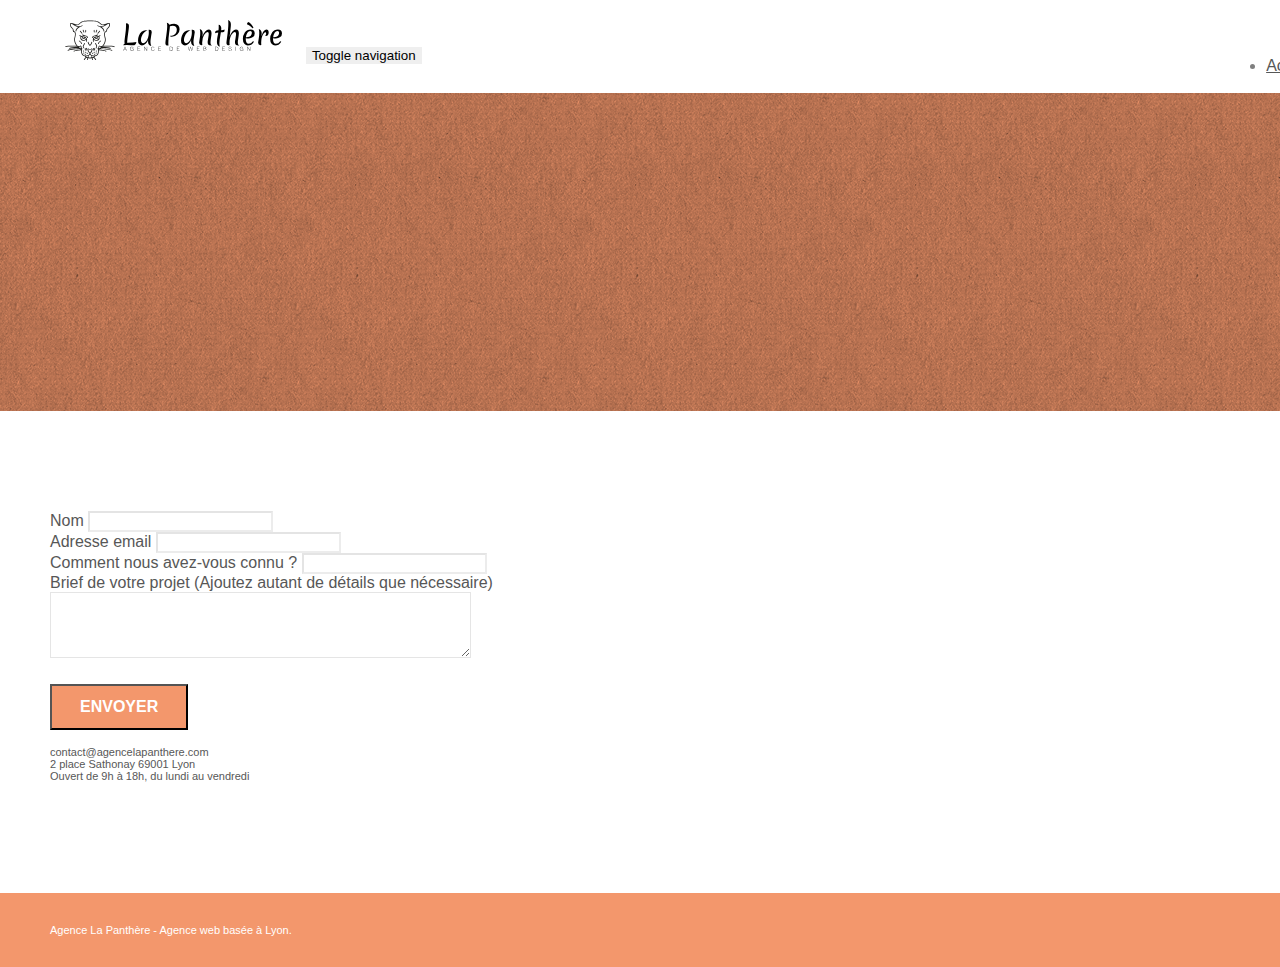
==== page2.html @ f2514f36 "First commit" ====
<!doctype html>
<html lang="Default">
<head>
    <meta charset="utf-8">
    <meta name="keywords" content="">
    <meta name="description" content="">
    <meta name="viewport" content="width=device-width, initial-scale=1.0, viewport-fit=cover">
    <link rel="shortcut icon" type="image/png" href="favicon.jpg">
    
	<link rel="stylesheet" type="text/css" href="./css/bootstrap.min.css">
	<link rel="stylesheet" type="text/css" href="style.css">
	<link rel="stylesheet" type="text/css" href="./css/font-awesome.min.css">
	<link rel="stylesheet" type="text/css" href="./css/et-line.min.css">
	
    
	<script src="./js/jquery-2.1.0.min.js"></script>
	<script src="./js/bootstrap.min.js"></script>
	<script src="./js/blocs.min.js"></script>
	<script src="./js/jqBootstrapValidation.js"></script>
	<script src="./js/formHandler.js"></script>
    <title>page2</title>

    
<!-- Analytics -->
 
<!-- Analytics END -->
    
</head>
<body>
<!-- Principal conteneur -->
<div class="page-container">
    
<!-- bloc-0 -->
<div class="bloc bgc-white l-bloc " id="bloc-0">
	<div class="container bloc-sm">
		<nav class="navbar row">
			<div class="navbar-header">
				<a class="navbar-brand" href="index.html"><img src="img/agence-la-panthere-monochrome.svg" alt="atlanta web design logo" height="40" /></a>
				<button id="nav-toggle" type="button" class="ui-navbar-toggle navbar-toggle" data-toggle="collapse" data-target=".navbar-1">
					<span class="sr-only">Toggle navigation</span><span class="icon-bar"></span><span class="icon-bar"></span><span class="icon-bar"></span>
				</button>
			</div>
			<div class="collapse navbar-collapse navbar-1 special-dropdown-nav">
				<ul class="site-navigation nav navbar-nav">
					<li>
						<a href="index.html">Accueil</a>
					</li>
					<li>
					</li>
					<li>
						<a href="page2.html">page2 &gt;</a>
					</li>
				</ul>
			</div>
		</nav>
	</div>
</div>
<!-- bloc-0 END -->

<!-- bloc-6 -->
<div class="bloc bg-dots-bg bg-repeat bgc-atomic-tangerine d-bloc bloc-bg-texture texture-paper" id="bloc-6">
	<div class="container bloc-lg">
		<div class="row">
			<div class="col-sm-12">
				<h1 class="text-center hero-bloc-text tc-white">
					Parlons web design !
				</h1>
				<p class="text-center mg-lg tc-white tight-width-whitespace">
					Nous sommes ravis que vous souhaitiez collaborer avec notre agence.<br>
					Parlez-nous de votre projet en complétant le formulaire ci-dessous.
				</p>
			</div>
		</div>
	</div>
</div>
<!-- bloc-6 END -->

<!-- bloc-7 -->
<div class="bloc bgc-white l-bloc" id="bloc-7">
	<div class="container bloc-lg">
		<div class="row">
			<div class="col-sm-6">
				<form id="form_1" novalidate success-msg="Your message has been sent." fail-msg="Sorry it seems that our mail server is not responding, Sorry for the inconvenience!">
					<div class="form-group">
						<label>
							Nom
						</label>
						<input id="name" class="form-control" required />
					</div>
					<div class="form-group">
						<label>
							Adresse email
						</label>
						<input id="email" class="form-control" type="email" required />
					</div>
					<div class="form-group">
						<label>
							Comment nous avez-vous connu ?
						</label>
						<input class="form-control" type="email" required id="input_504" />
					</div>
					<div class="form-group">
						<label>
							Brief de votre projet (Ajoutez autant de détails que nécessaire)<br>
						</label><textarea id="message" class="form-control" rows="4" cols="50" required></textarea>
					</div> 
					<button class="bloc-button btn btn-lg btn-block cta-hero btn-atomic-tangerine" type="submit">
						Envoyer
					</button>
				</form>
			</div>
			<div class="col-sm-6">
				<p>
					contact@agencelapanthere.com<br>2 place Sathonay 69001 Lyon<br>Ouvert de 9h à 18h, du lundi au vendredi<br>
				</p>
			</div>
		</div>
	</div>
</div>
<!-- bloc-7 END -->

<!-- ScrollToTop Button -->
<a class="bloc-button btn btn-d scrollToTop" onclick="scrollToTarget('1')"><span class="fa fa-chevron-up"></span></a>
<!-- ScrollToTop Button END-->


<!-- Footer - bloc-8 -->
<div class="bloc bgc-atomic-tangerine d-bloc" id="bloc-8">
	<div class="container bloc-sm">
		<div class="row">
			<div class="col-sm-12">
				<p class="text-center white">
					Agence La Panthère - Agence web basée à Lyon.<br>
				</p>
				<div class="row row-no-gutters social">
					<div class="col-sm-3">
						<div class="text-center">
							<a class="social" href="index.html"><span class="fa fa-twitter icon-md"></span></a>
						</div>
					</div>
					<div class="col-sm-3">
						<div class="text-center">
							<a class="social" href="index.html"><span class="fa fa-facebook icon-md"></span></a>
						</div>
					</div>
					<div class="col-sm-3">
						<div class="text-center">
							<a class="social" href="index.html"><span class="fa fa-dribbble icon-md"></span></a>
						</div>
					</div>
					<div class="col-sm-3">
						<div class="text-center">
							<a class="social" href="index.html"><span class="fa fa-instagram icon-md"></span></a>
						</div>
					</div>
				</div>
			</div>
		</div>
	</div>
</div>
<!-- Footer - bloc-8 END -->

</div>
<!-- Principal conteneur END -->
    

</body>
</html>
---- style.css ----
body {
    margin: 0;
    padding: 0;
    background: #FFF;
    overflow-x: hidden;
    -webkit-font-smoothing: antialiased;
    -moz-osx-font-smoothing: grayscale;
}

a,
button {
    transition: all .3s ease-in-out;
    outline: none!important;
}

a:hover {
    text-decoration: none;
    cursor: pointer;
}

#page-loading-blocs-notifaction {
    position: fixed;
    top: 0;
    bottom: 0;
    width: 100%;
    z-index: 100000;
    background: #FFFFFF url("img/pageload-spinner.gif") no-repeat center center;
}

.bloc {
    width: 100%;
    clear: both;
    background: 50% 50% no-repeat;
    padding: 0 50px;
    -webkit-background-size: cover;
    -moz-background-size: cover;
    -o-background-size: cover;
    background-size: cover;
    position: relative;
}

.bloc .container {
    padding-left: 0;
    padding-right: 0;
}

.bloc-lg {
    padding: 100px 50px;
}

.bloc-md {
    padding: 50px;
}

.bloc-sm {
    padding: 20px 50px;
}

.bg-center,
.bg-l-edge,
.bg-r-edge,
.bg-t-edge,
.bg-b-edge,
.bg-tl-edge,
.bg-bl-edge,
.bg-tr-edge,
.bg-br-edge,
.bg-repeat {
    -webkit-background-size: auto!important;
    -moz-background-size: auto!important;
    -o-background-size: auto!important;
    background-size: auto!important;
}

.bg-repeat {
    background: repeat;
}

.bg-t-edge {
    background: top no-repeat;
}

.bloc-bg-texture::before {
    content: "";
    background-size: 2px 2px;
    position: absolute;
    top: 0;
    bottom: 0;
    left: 0;
    right: 0;
}

.texture-paper::before {
    background: url("img/texture-paper.png");
    background-size: 280px 280px;
}

.b-parallax {
    background-attachment: fixed;
}

.d-bloc {
    color: rgba(255, 255, 255, .7);
}

.d-bloc button:hover {
    color: rgba(255, 255, 255, .9);
}

.d-bloc .icon-round,
.d-bloc .icon-square,
.d-bloc .icon-rounded,
.d-bloc .icon-semi-rounded-a,
.d-bloc .icon-semi-rounded-b {
    border-color: rgba(255, 255, 255, .9);
}

.d-bloc .divider-h span {
    border-color: rgba(255, 255, 255, .2);
}

.d-bloc .a-btn,
.d-bloc .navbar a,
.d-bloc .navbar-brand,
.d-bloc a .icon-sm,
.d-bloc a .icon-md,
.d-bloc a .icon-lg,
.d-bloc a .icon-xl,
.d-bloc h1 a,
.d-bloc h2 a,
.d-bloc h3 a,
.d-bloc h4 a,
.d-bloc h5 a,
.d-bloc h6 a,
.d-bloc p a {
    color: rgba(255, 255, 255, .6);
}

.d-bloc .a-btn:hover,
.d-bloc .navbar a:hover,
.d-bloc .navbar-brand:hover,
.d-bloc a:hover .icon-sm,
.d-bloc a:hover .icon-md,
.d-bloc a:hover .icon-lg,
.d-bloc a:hover .icon-xl,
.d-bloc h1 a:hover,
.d-bloc h2 a:hover,
.d-bloc h3 a:hover,
.d-bloc h4 a:hover,
.d-bloc h5 a:hover,
.d-bloc h6 a:hover,
.d-bloc p a:hover {
    color: rgba(255, 255, 255, 1);
}

.d-bloc .navbar-toggle .icon-bar {
    background: rgba(255, 255, 255, 1);
}

.d-bloc .btn-wire,
.d-bloc .btn-wire:hover {
    color: rgba(255, 255, 255, 1);
    border-color: rgba(255, 255, 255, 1);
}

.d-bloc .panel {
    color: rgba(0, 0, 0, .5);
}

.d-bloc .panel button:hover {
    color: rgba(0, 0, 0, .7);
}

.d-bloc .panel icon {
    border-color: rgba(0, 0, 0, .7);
}

.d-bloc .panel .divider-h span {
    border-color: rgba(0, 0, 0, .1);
}

.d-bloc .panel .a-btn {
    color: rgba(0, 0, 0, .6);
}

.d-bloc .panel .a-btn:hover {
    color: rgba(0, 0, 0, 1);
}

.d-bloc .panel .btn-wire,
.d-bloc .panel .btn-wire:hover {
    color: rgba(0, 0, 0, .7);
    border-color: rgba(0, 0, 0, .3);
}

.d-bloc .panel,
.l-bloc {
    color: rgba(0, 0, 0, .5);
}

.d-bloc .panel button:hover,
.l-bloc button:hover {
    color: rgba(0, 0, 0, .7);
}

.l-bloc .icon-round,
.l-bloc .icon-square,
.l-bloc .icon-rounded,
.l-bloc .icon-semi-rounded-a,
.l-bloc .icon-semi-rounded-b {
    border-color: rgba(0, 0, 0, .7);
}

.d-bloc .panel .divider-h span,
.l-bloc .divider-h span {
    border-color: rgba(0, 0, 0, .1);
}

.d-bloc .panel .a-btn,
.l-bloc .a-btn,
.l-bloc .navbar a,
.l-bloc .navbar-brand,
.l-bloc a .icon-sm,
.l-bloc a .icon-md,
.l-bloc a .icon-lg,
.l-bloc a .icon-xl,
.l-bloc h1 a,
.l-bloc h2 a,
.l-bloc h3 a,
.l-bloc h4 a,
.l-bloc h5 a,
.l-bloc h6 a,
.l-bloc p a {
    color: rgba(0, 0, 0, .6);
}

.d-bloc .panel .a-btn:hover,
.l-bloc .a-btn:hover,
.l-bloc .navbar a:hover,
.l-bloc .navbar-brand:hover,
.l-bloc a:hover .icon-sm,
.l-bloc a:hover .icon-md,
.l-bloc a:hover .icon-lg,
.l-bloc a:hover .icon-xl,
.l-bloc h1 a:hover,
.l-bloc h2 a:hover,
.l-bloc h3 a:hover,
.l-bloc h4 a:hover,
.l-bloc h5 a:hover,
.l-bloc h6 a:hover,
.l-bloc p a:hover {
    color: rgba(0, 0, 0, 1);
}

.l-bloc .navbar-toggle .icon-bar {
    color: rgba(0, 0, 0, .6);
}

.d-bloc .panel .btn-wire,
.d-bloc .panel .btn-wire:hover,
.l-bloc .btn-wire,
.l-bloc .btn-wire:hover {
    color: rgba(0, 0, 0, .7);
    border-color: rgba(0, 0, 0, .3);
}

.voffset {
    margin-top: 30px;
}

.voffset-lg {
    margin-top: 80px;
}

.row-no-gutters {
    margin-right: 0;
    margin-left: 0;
}

.row.row-no-gutters > [class^="col-"],
.row.row-no-gutters > [class*=" col-"] {
    padding-right: 0;
    padding-left: 0;
}

#bloc-1-hero h1 {
    font-size: 32px;
}

.navbar {
    margin-bottom: 0;
    z-index: 1;
}

.navbar-brand {
    height: auto;
    padding: 3px 15px;
    font-size: 25px;
    font-weight: normal;
    font-weight: 600;
    line-height: 44px;
}

.navbar-brand img {
    max-height: 200px;
    margin: 0 5px 0 0;
    display: inline;
}

.navbar-brand img[src$=svg] {
    min-width: 100px;
}

.nav-center .navbar-brand img {
    margin: 0;
}

.navbar .nav {
    padding-top: 2px;
    margin-right: -16px;
    float: right;
    z-index: 1;
}

.nav > li {
    float: left;
    margin-top: 4px;
    font-size: 16px;
}

.navbar-nav .open .dropdown-menu > li > a {
    text-align: inherit;
}

.nav > li a:hover,
.nav > li a:focus {
    background: transparent;
}

.navbar-toggle {
    margin: 10px 10px 0 0;
    border: 0px;
}

.navbar-toggle:hover {
    background: transparent!important;
}

.navbar-toggle .icon-bar {
    background-color: rgba(0, 0, 0, .5);
    width: 26px;
}

.nav-invert .navbar .nav {
    float: left;
}

.nav-invert .navbar-header,
.nav-invert .navbar-brand {
    float: right;
    position: relative;
    z-index: 2;
}

@media (min-width: 768px) {
    .site-navigation {
        position: absolute;
        top: 50%;
        right: 20px;
        transform: translate(0, -50%);
        -webkit-transform: translateY(-50%);
    }
    .nav > li .dropdown-menu a,
    .nav > li .dropdown-menu a:hover {
        color: #484848;
    }
    .nav-invert .site-navigation {
        left: 0;
        right: 0;
    }
    .nav-center {
        text-align: center;
    }
    .nav-center .navbar-header {
        width: 100%;
    }
    .nav-center .navbar-header,
    .nav-center .navbar-brand,
    .nav-center .nav > li {
        float: none;
        display: inline-block;
    }
    .nav-center .site-navigation {
        position: relative;
        width: 100%;
        right: 0;
        margin-right: 0px;
        margin-top: 20px;
    }
    .nav-center.mini-nav .navbar-toggle {
        float: none;
        margin: 10px auto 0;
    }
}

.nav > li > .dropdown a {
    background: none!important;
    display: block;
    padding: 14px 15px;
}

nav .caret {
    margin: 0 5px;
}

.dropdown-menu .dropdown-menu {
    top: -8px;
    left: 100%;
}

.dropdown-menu .dropmenu-flow-right {
    top: 100%;
    left: 0;
    margin-left: -1px;
    border-top-left-radius: 0;
    border-top-right-radius: 0;
}

.dropdown-menu .dropdown span {
    border: 4px solid black;
    border-top-color: transparent;
    border-right-color: transparent;
    border-bottom-color: transparent;
    margin: 6px -5px 0 0!important;
    float: right;
}

.mg-md {
    margin-top: 10px;
    margin-bottom: 20px;
}

.mg-lg {
    margin-top: 10px;
    margin-bottom: 40px;
}

.btn {
    margin: 0 5px 5px 0;
}

.btn.pull-right {
    margin: 0 0 5px 5px;
}

.btn-d,
.btn-d:hover,
.btn-d:focus {
    color: #FFF;
    background: rgba(0, 0, 0, .3);
}

button {
    outline: none!important;
}

.btn-rd {
    border-radius: 40px;
}

.btn-clean {
    border: 1px solid rgba(0, 0, 0, .08);
    border-bottom-color: rgba(0, 0, 0, .1);
    text-shadow: 0 1px 0 rgba(0, 0, 1, .1);
    box-shadow: 0 1px 3px rgba(0, 0, 1, .25), inset 0 1px 0 0 rgba(255, 255, 255, .15);
}

.icon-md {
    font-size: 30px!important;
}

.icon-lg {
    font-size: 60px!important;
}

.sm-shadow {
    text-shadow: 0 1px 2px rgba(0, 0, 0, .3);
}

.panel-sq,
.panel-sq .panel-heading,
.panel-sq .panel-footer {
    border-radius: 0;
}

.panel-rd {
    border-radius: 30px;
}

.panel-rd .panel-heading {
    border-radius: 29px 29px 0 0;
}

.panel-rd .panel-footer {
    border-radius: 0 0 29px 29px;
}

.form-control {
    border-color: rgba(0, 0, 0, .1);
    box-shadow: none;
}

.scrollToTop {
    width: 40px;
    height: 40px;
    position: fixed;
    bottom: 20px;
    right: 20px;
    opacity: 0;
    z-index: 500;
    transition: all .3s ease-in-out;
}

.scrollToTop span {
    margin-top: 6px;
}

.showScrollTop {
    font-size: 14px;
    opacity: 1;
}

a[data-lightbox] {
    position: relative;
    display: block;
    text-align: center;
}

a[data-lightbox]:hover::before {
    content: "+";
    font-family: "HelveticaNeue-Light", "Helvetica Neue Light", "Helvetica Neue", Helvetica, Arial;
    font-size: 32px;
    width: 50px;
    height: 50px;
    margin-left: -25px;
    border-radius: 50%;
    background: rgba(0, 0, 0, .6);
    color: #FFF;
    font-weight: 100;
    z-index: 1;
    position: absolute;
    top: 50%;
    transform: translateY(-50%);
    -webkit-transform: translateY(-50%);
}

a[data-lightbox]:hover img {
    opacity: 0.6;
    -webkit-animation-fill-mode: none;
    animation-fill-mode: none;
}

#lightbox-modal {
    display: flex;
    align-items: center;
}

#lightbox-modal .modal-dialog {
    width: 90%;
    max-width: 900px;
    margin: 0 auto 0;
}

#lightbox-modal .modal-dialog img {
    max-height: 90vh;
    margin: 0 auto;
}

.lightbox-caption {
    padding: 20px;
    color: #FFF;
    background: rgba(0, 0, 0, .5);
    position: absolute;
    left: 15px;
    right: 15px;
    bottom: 5px;
}

.close-lightbox {
    color: #FFF;
    font-size: 30px;
    position: absolute;
    top: 20px;
    right: 20px;
    z-index: 20;
    background: rgba(0, 0, 0, .5);
    border: none;
    line-height: 30px;
    padding: 0 9px 5px;
    opacity: 0.3;
}

.close-lightbox:hover,
.next-lightbox:hover,
.prev-lightbox:hover {
    opacity: 1.0;
    color: #FFF;
}

.next-lightbox,
.prev-lightbox {
    font-size: 20px;
    color: rgba(255, 255, 255, .9);
    background: rgba(0, 0, 0, .5);
    transition: all .2s ease-in-out;
    position: absolute;
    top: 45%;
    z-index: 1;
    opacity: 0.4;
}

.next-lightbox {
    padding: 6px 8px 1px 13px;
    right: 25px;
}

.prev-lightbox {
    padding: 6px 13px 1px 10px;
    left: 25px;
}

.snapshot-lb .modal-body {
    padding-bottom: 45px;
}

.snapshot-lb .lightbox-caption {
    padding: 0;
    color: rgba(0, 0, 0, .5);
    background: none;
}

h1,
h2,
h3,
h4,
h5,
h6,
p,
label,
.btn,
a {
    font-family: "helvetica";
    font-weight: 400;
    color: #575757!important;
}

.container {
    max-width: 1000px;
}

.hero-bloc-text {
    font-size: 38px;
}

.hero-bloc-text-sub {
    font-size: 36px;
}

.statement-bloc-text {
    line-height: 26px;
    font-style: italic;
    font-size: 20px;
    text-align: center;
    font-weight: lighter;
    max-width: 520px;
    margin: auto auto auto auto;
}

p {
    font-size: 11px;
}

.tight-width-whitespace {
    max-width: 600px;
    margin: auto auto auto auto;
}

.h1 {
    font-size: 20px;
    font-family: "Open Sans";
}

.cta-hero {
    margin-top: 22px;
    color: #FFFFFF!important;
    text-transform: uppercase;
    padding: 12px 28px 12px 28px;
    font-size: 16px;
    font-weight: 700;
}

.social {
    max-width: 400px;
    margin: auto auto auto auto;
}

h2 {
    font-size: 22px;
    line-height: 1.4em;
}

h3 {
    font-size: 15px;
    text-transform: uppercase;
    font-weight: 700;
    color: #333333!important;
}

.med-width-whitespace {
    max-width: 800px;
    margin: auto auto auto auto;
    box-shadow: 0px 0px 0px #000000;
}

h1 {
    color: #333333!important;
}

h4 {
    color: #333333!important;
}

.icons {
    margin-bottom: 14px;
    margin-top: 24px;
}

.white {
    color: #FFFFFF!important;
}

.portfolio-thumb {
    margin-bottom: 24px;
}

.portfolio-row {
    margin-bottom: 44px;
    margin-top: 50px;
}

.avatar {
    box-shadow: 0px 4px 9px rgba(0, 0, 0, 0.3);
}

.black-background {
    background-color: rgba(165, 147, 99, 0.7);
    padding: 40px 40px 40px 40px;
}

.bold-link {
    font-weight: 900;
    text-decoration: underline!important;
}

.bgc-white {
    background-color: #FFFFFF;
}

.bgc-dark-slate-blue {
    background-color: #364577;
}

.bgc-atomic-tangerine {
    background-color: #F3976C;
}

.tc-white {
    color: #F3976C!important;
}

.btn-atomic-tangerine {
    background: #F3976C;
    color: #FFFFFF!important;
}

.btn-atomic-tangerine:hover {
    background: #c27956!important;
    color: #FFFFFF!important;
}

.ltc-white {
    color: #FFFFFF!important;
}

.ltc-white:hover {
    color: #cccccc!important;
}

.ltc-atomic-tangerine {
    color: #F3976C!important;
}

.ltc-atomic-tangerine:hover {
    color: #c27956!important;
}

.icon-dark-slate-blue {
    color: #364577!important;
    border-color: #364577!important;
}

.bg-dots-bg {
    background-image: url("img/dots-bg.png");
}

.bg-lines-h2-bg {
    background-image: url("img/lines-h2-bg.png");
}

.bg-banniere {
    background-image: url("img/agence-la-panthere.jpg");
}

.bg-presentation {
    background-image: url("img/image-de-presentation.bmp");
}

@media (max-width: 1024px) {
    .bloc {
        padding-left: 20px;
        padding-right: 20px;
    }
    .bloc.full-width-bloc,
    .bloc-tile-2.full-width-bloc .container,
    .bloc-tile-3.full-width-bloc .container,
    .bloc-tile-4.full-width-bloc .container {
        padding-left: 0;
        padding-right: 0;
    }
}

@media (max-width: 992px) and (min-width: 768px) {
    .navbar .nav {
        max-width: 80%
    }
    .nav-center.navbar .nav {
        max-width: 100%
    }
}

@media only screen and (min-device-width: 768px) and (max-device-width: 1024px) and (orientation: landscape) {
    .b-parallax {
        background-attachment: scroll;
    }
}

@media only screen and (min-device-width: 1024px) and (max-device-width: 1366px) and (-webkit-min-device-pixel-ratio: 1.5) {
    .b-parallax {
        background-attachment: scroll;
    }
}

@media (max-width: 991px) {
    .container {
        width: 100%;
    }
    .b-parallax {
        background-attachment: scroll;
    }
    .page-container,
    #hero-bloc {
        overflow-x: hidden;
        position: relative;
    }
    .bloc {
        padding-left: constant(safe-area-inset-left);
        padding-right: constant(safe-area-inset-right);
    }
    .bloc-group,
    .bloc-group .bloc {
        display: block;
        width: 100%;
    }
    .bloc-fill-screen .fill-bloc-top-edge,
    .bloc-fill-screen .fill-bloc-bottom-edge {
        padding: 0 20px;
        padding-left: constant(safe-area-inset-left);
        padding-right: constant(safe-area-inset-right);
    }
}

@media (max-width: 767px) {
    .page-container {
        overflow-x: hidden;
        position: relative;
    }
    h1,
    h2,
    h3,
    h4,
    h5,
    h6,
    p,
    #disqus_thread {
        padding-left: 10px!important;
        padding-right: 10px!important;
    }
    .b-parallax {
        background-attachment: scroll;
    }
    .navbar .nav {
        padding-top: 0;
        border-top: 1px solid rgba(0, 0, 0, .2);
        float: none!important;
    }
    .navbar.row {
        margin-left: 0;
        margin-right: 0;
    }
    .site-navigation {
        position: inherit;
        transform: none;
        -webkit-transform: none;
        -ms-transform: none;
    }
    .nav > li {
        margin-top: 0;
        border-bottom: 1px solid rgba(0, 0, 0, .1);
        background: rgba(0, 0, 0, .05);
        text-align: left;
        padding-left: 15px;
        width: 100%;
    }
    .nav > li:hover {
        background: rgba(0, 0, 0, .08);
    }
    .dropdown .dropdown a .caret {
        float: none;
        margin: 5px 0 0 10px!important;
        border: 4px solid black;
        border-bottom-color: transparent;
        border-right-color: transparent;
        border-left-color: transparent;
    }
    #hero-bloc .navbar .nav {
        background: rgba(0, 0, 0, .8);
    }
    #hero-bloc .navbar .nav a {
        color: rgba(255, 255, 255, .6);
    }
    .hero {
        padding: 50px 0;
    }
    .hero-nav {
        left: -1px;
        right: -1px;
    }
    .navbar-collapse {
        padding: 0;
        overflow-x: hidden;
        -webkit-box-shadow: none;
        box-shadow: none;
    }
    .navbar-brand img {
        max-height: 40px;
        width: auto;
    }
    .nav-invert .navbar-header {
        float: none;
        width: 100%;
    }
    .nav-invert .navbar-toggle {
        float: left;
        margin-left: 10px;
    }
    .bloc {
        padding-left: 0;
        padding-right: 0;
    }
    .bloc-xxl,
    .bloc-xl,
    .bloc-lg {
        padding: 40px 0;
    }
    .bloc-sm,
    .bloc-md {
        padding-left: 0;
        padding-right: 0;
    }
    .bloc-tile-2 .container,
    .bloc-tile-3 .container,
    .bloc-tile-4 .container,
    .bloc-fill-screen .fill-bloc-top-edge,
    .bloc-fill-screen .fill-bloc-bottom-edge {
        padding-left: 0;
        padding-right: 0;
    }
    .a-block {
        padding: 0 10px;
    }
    .btn-dwn {
        display: none;
    }
    .voffset {
        margin-top: 5px;
    }
    .voffset-md {
        margin-top: 20px;
    }
    .voffset-lg {
        margin-top: 30px;
    }
    form {
        padding: 5px;
    }
    .close-lightbox {
        display: inline-block;
    }
    .blocsapp-device-iphone5 {
        background-size: 216px 425px;
        padding-top: 60px;
        width: 216px;
        height: 425px;
    }
    .blocsapp-device-iphone5 img {
        width: 180px;
        height: 320px;
    }
}

@media (max-width: 400px) {
    .bloc {
        padding-left: 0;
        padding-right: 0;
    }
}

@media (max-width: 767px) {
    .bloc-mob-center-text {
        text-align: center;
    }
}
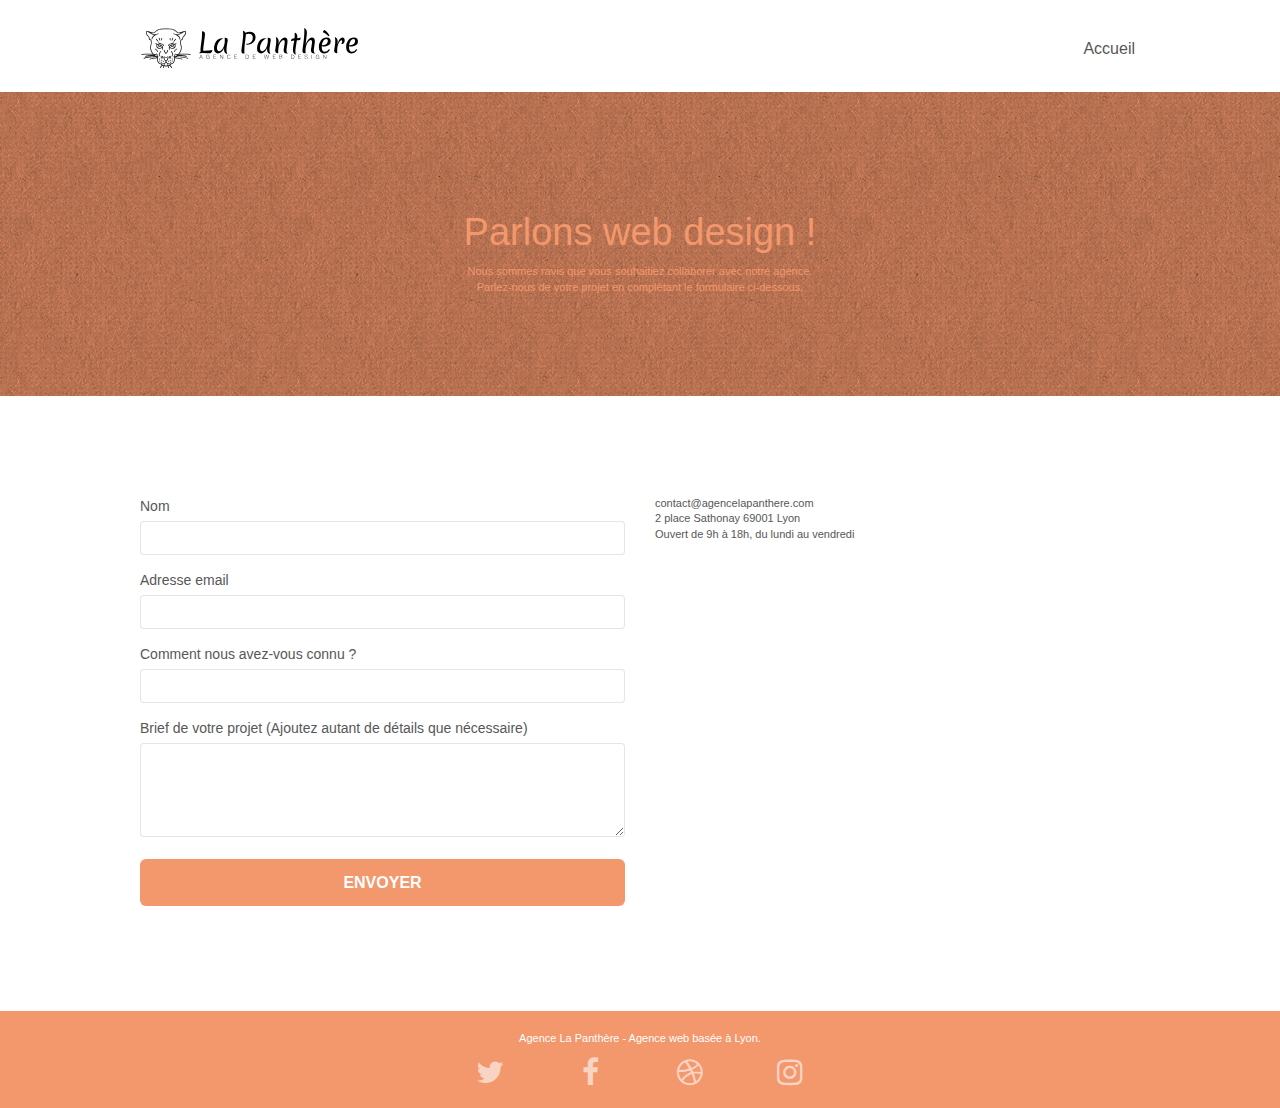
==== commit 3c08f8d3: "Changement sur : la redirection des liens, langue en FR, modifications des chemins d'accès, implémen" ====
--- a/page2.html
+++ b/page2.html
@@ -1,168 +1,167 @@
 <!doctype html>
-<html lang="Default">
+<html lang="fr">
 <head>
     <meta charset="utf-8">
-    <meta name="keywords" content="">
-    <meta name="description" content="">
     <meta name="viewport" content="width=device-width, initial-scale=1.0, viewport-fit=cover">
     <link rel="shortcut icon" type="image/png" href="favicon.jpg">
     
-	<link rel="stylesheet" type="text/css" href="./css/bootstrap.min.css">
+	<link rel="stylesheet" type="text/css" href="./css/bootstrap.css">
 	<link rel="stylesheet" type="text/css" href="style.css">
-	<link rel="stylesheet" type="text/css" href="./css/font-awesome.min.css">
-	<link rel="stylesheet" type="text/css" href="./css/et-line.min.css">
+	<link rel="stylesheet" type="text/css" href="./css/font-awesome.css">
+	<link rel="stylesheet" type="text/css" href="./css/et-line.css">
 	
     
 	<script src="./js/jquery-2.1.0.min.js"></script>
-	<script src="./js/bootstrap.min.js"></script>
-	<script src="./js/blocs.min.js"></script>
+	<script src="./js/bootstrap.js"></script>
+	<script src="./js/blocs.js"></script>
 	<script src="./js/jqBootstrapValidation.js"></script>
 	<script src="./js/formHandler.js"></script>
-    <title>page2</title>
 
+    <title>Contacter l'Agence</title>
+	<meta name="description" content="Désireux de créer un projet ensemble ? Contactez nous via ce formulaire ou notre mail, nous sommes aussi en agence physique sur Lyon">
     
 <!-- Analytics -->
- 
+ <!-- Global site tag (gtag.js) - Google Analytics -->
+<script async src="https://www.googletagmanager.com/gtag/js?id=UA-239968552-2"></script>
+<script>
+  window.dataLayer = window.dataLayer || [];
+  function gtag(){dataLayer.push(arguments);}
+  gtag('js', new Date());
+
+  gtag('config', 'UA-239968552-2');
+</script>
+
 <!-- Analytics END -->
     
 </head>
-<body>
-<!-- Principal conteneur -->
-<div class="page-container">
-    
-<!-- bloc-0 -->
-<div class="bloc bgc-white l-bloc " id="bloc-0">
-	<div class="container bloc-sm">
-		<nav class="navbar row">
-			<div class="navbar-header">
-				<a class="navbar-brand" href="index.html"><img src="img/agence-la-panthere-monochrome.svg" alt="atlanta web design logo" height="40" /></a>
-				<button id="nav-toggle" type="button" class="ui-navbar-toggle navbar-toggle" data-toggle="collapse" data-target=".navbar-1">
-					<span class="sr-only">Toggle navigation</span><span class="icon-bar"></span><span class="icon-bar"></span><span class="icon-bar"></span>
-				</button>
-			</div>
-			<div class="collapse navbar-collapse navbar-1 special-dropdown-nav">
-				<ul class="site-navigation nav navbar-nav">
-					<li>
-						<a href="index.html">Accueil</a>
-					</li>
-					<li>
-					</li>
-					<li>
-						<a href="page2.html">page2 &gt;</a>
-					</li>
-				</ul>
-			</div>
-		</nav>
-	</div>
-</div>
-<!-- bloc-0 END -->
+	<body>
+	<!-- Principal conteneur -->
+		<main class="page-container">
+			
+		<!-- bloc-0 -->
+			<header class="bloc bgc-white l-bloc " id="bloc-0">
+				<div class="container bloc-sm">
+					<nav class="navbar row">
+						<div class="navbar-header">
+							<a class="navbar-brand" href="index.html"><img src="img/agence-la-panthere-monochrome.svg" alt="atlanta web design logo" height="40" /></a>
+							<button id="nav-toggle" type="button" class="ui-navbar-toggle navbar-toggle" data-toggle="collapse" data-target=".navbar-1">
+								<span class="sr-only">Toggle navigation</span><span class="icon-bar"></span><span class="icon-bar"></span><span class="icon-bar"></span>
+							</button>
+						</div>
+						<div class="collapse navbar-collapse navbar-1 special-dropdown-nav">
+							<ul class="site-navigation nav navbar-nav">
+								<li>
+									<a href="index.html">Accueil</a>
+								</li>
+								<li>
+								</li>
+							</ul>
+						</div>
+					</nav>
+				</div>
+			</header>
+			<!-- bloc-0 END -->
 
-<!-- bloc-6 -->
-<div class="bloc bg-dots-bg bg-repeat bgc-atomic-tangerine d-bloc bloc-bg-texture texture-paper" id="bloc-6">
-	<div class="container bloc-lg">
-		<div class="row">
-			<div class="col-sm-12">
-				<h1 class="text-center hero-bloc-text tc-white">
-					Parlons web design !
-				</h1>
-				<p class="text-center mg-lg tc-white tight-width-whitespace">
-					Nous sommes ravis que vous souhaitiez collaborer avec notre agence.<br>
-					Parlez-nous de votre projet en complétant le formulaire ci-dessous.
-				</p>
-			</div>
-		</div>
-	</div>
-</div>
-<!-- bloc-6 END -->
-
-<!-- bloc-7 -->
-<div class="bloc bgc-white l-bloc" id="bloc-7">
-	<div class="container bloc-lg">
-		<div class="row">
-			<div class="col-sm-6">
-				<form id="form_1" novalidate success-msg="Your message has been sent." fail-msg="Sorry it seems that our mail server is not responding, Sorry for the inconvenience!">
-					<div class="form-group">
-						<label>
-							Nom
-						</label>
-						<input id="name" class="form-control" required />
-					</div>
-					<div class="form-group">
-						<label>
-							Adresse email
-						</label>
-						<input id="email" class="form-control" type="email" required />
-					</div>
-					<div class="form-group">
-						<label>
-							Comment nous avez-vous connu ?
-						</label>
-						<input class="form-control" type="email" required id="input_504" />
-					</div>
-					<div class="form-group">
-						<label>
-							Brief de votre projet (Ajoutez autant de détails que nécessaire)<br>
-						</label><textarea id="message" class="form-control" rows="4" cols="50" required></textarea>
-					</div> 
-					<button class="bloc-button btn btn-lg btn-block cta-hero btn-atomic-tangerine" type="submit">
-						Envoyer
-					</button>
-				</form>
-			</div>
-			<div class="col-sm-6">
-				<p>
-					contact@agencelapanthere.com<br>2 place Sathonay 69001 Lyon<br>Ouvert de 9h à 18h, du lundi au vendredi<br>
-				</p>
-			</div>
-		</div>
-	</div>
-</div>
-<!-- bloc-7 END -->
-
-<!-- ScrollToTop Button -->
-<a class="bloc-button btn btn-d scrollToTop" onclick="scrollToTarget('1')"><span class="fa fa-chevron-up"></span></a>
-<!-- ScrollToTop Button END-->
-
-
-<!-- Footer - bloc-8 -->
-<div class="bloc bgc-atomic-tangerine d-bloc" id="bloc-8">
-	<div class="container bloc-sm">
-		<div class="row">
-			<div class="col-sm-12">
-				<p class="text-center white">
-					Agence La Panthère - Agence web basée à Lyon.<br>
-				</p>
-				<div class="row row-no-gutters social">
-					<div class="col-sm-3">
-						<div class="text-center">
-							<a class="social" href="index.html"><span class="fa fa-twitter icon-md"></span></a>
-						</div>
-					</div>
-					<div class="col-sm-3">
-						<div class="text-center">
-							<a class="social" href="index.html"><span class="fa fa-facebook icon-md"></span></a>
-						</div>
-					</div>
-					<div class="col-sm-3">
-						<div class="text-center">
-							<a class="social" href="index.html"><span class="fa fa-dribbble icon-md"></span></a>
-						</div>
-					</div>
-					<div class="col-sm-3">
-						<div class="text-center">
-							<a class="social" href="index.html"><span class="fa fa-instagram icon-md"></span></a>
+			<!-- bloc-6 -->
+			<article class="bloc bg-dots-bg bg-repeat bgc-atomic-tangerine d-bloc bloc-bg-texture texture-paper" id="bloc-6">
+				<div class="container bloc-lg">
+					<div class="row">
+						<div class="col-sm-12">
+							<h1 class="text-center hero-bloc-text tc-white">
+								Parlons web design !
+							</h1>
+							<p class="text-center mg-lg tc-white tight-width-whitespace">
+								Nous sommes ravis que vous souhaitiez collaborer avec notre agence.<br>
+								Parlez-nous de votre projet en complétant le formulaire ci-dessous.
+							</p>
 						</div>
 					</div>
 				</div>
-			</div>
-		</div>
-	</div>
-</div>
-<!-- Footer - bloc-8 END -->
+			</article>
+			<!-- bloc-6 END -->
 
-</div>
-<!-- Principal conteneur END -->
-    
-
-</body>
+			<!-- bloc-7 -->
+			<article class="bloc bgc-white l-bloc" id="bloc-7">
+				<div class="container bloc-lg">
+					<div class="row">
+						<div class="col-sm-6">
+							<form id="form_1" novalidate success-msg="Your message has been sent." fail-msg="Sorry it seems that our mail server is not responding, Sorry for the inconvenience!">
+								<div class="form-group">
+									<label>
+										Nom
+									</label>
+									<input id="name" class="form-control" required />
+								</div>
+								<div class="form-group">
+									<label>
+										Adresse email
+									</label>
+									<input id="email" class="form-control" type="email" required />
+								</div>
+								<div class="form-group">
+									<label>
+										Comment nous avez-vous connu ?
+									</label>
+									<input class="form-control" type="email" required id="input_504" />
+								</div>
+								<div class="form-group">
+									<label>
+										Brief de votre projet (Ajoutez autant de détails que nécessaire)<br>
+									</label><textarea id="message" class="form-control" rows="4" cols="50" required></textarea>
+								</div> 
+								<button class="bloc-button btn btn-lg btn-block cta-hero btn-atomic-tangerine" type="submit">
+									Envoyer
+								</button>
+							</form>
+						</div>
+						<div class="col-sm-6">
+							<p>
+								contact@agencelapanthere.com<br>2 place Sathonay 69001 Lyon<br>Ouvert de 9h à 18h, du lundi au vendredi<br>
+							</p>
+						</div>
+					</div>
+				</div>
+			</article>
+			<!-- bloc-7 END -->
+			<!-- ScrollToTop Button -->
+			<a class="bloc-button btn btn-d scrollToTop" onclick="scrollToTarget('1')"><span class="fa fa-chevron-up"></span></a>
+			<!-- ScrollToTop Button END-->
+			<!-- Footer - bloc-8 -->
+			<footer class="bloc bgc-atomic-tangerine d-bloc" id="bloc-8">
+				<div class="container bloc-sm">
+					<div class="row">
+						<div class="col-sm-12">
+							<p class="text-center white">
+								Agence La Panthère - Agence web basée à Lyon.<br>
+							</p>
+							<div class="row row-no-gutters social">
+								<div class="col-sm-3">
+									<div class="text-center">
+										<a class="social" href="index.html"><span class="fa fa-twitter icon-md"></span></a>
+									</div>
+								</div>
+								<div class="col-sm-3">
+									<div class="text-center">
+										<a class="social" href="index.html"><span class="fa fa-facebook icon-md"></span></a>
+									</div>
+								</div>
+								<div class="col-sm-3">
+									<div class="text-center">
+										<a class="social" href="index.html"><span class="fa fa-dribbble icon-md"></span></a>
+									</div>
+								</div>
+								<div class="col-sm-3">
+									<div class="text-center">
+										<a class="social" href="index.html"><span class="fa fa-instagram icon-md"></span></a>
+									</div>
+								</div>
+							</div>
+						</div>
+					</div>
+				</div>
+			</footer>
+			<!-- Footer - bloc-8 END -->
+		</main>
+	<!-- Principal conteneur END -->
+	</body>
 </html>
--- a/css/et-line.css
+++ b/css/et-line.css
@@ -0,0 +1,519 @@
+@font-face {
+    font-family: et-line;
+    src: url(../fonts/et-line.eot);
+    src: url(../fonts/et-line.eot?#iefix) format('embedded-opentype'), url(../fonts/et-line.woff) format('woff'), url(../fonts/et-line.ttf) format('truetype'), url(../fonts/et-line.svg#et-line) format('svg');
+    font-weight: 400;
+    font-style: normal
+}
+
+.et-icon-adjustments,
+.et-icon-alarmclock,
+.et-icon-anchor,
+.et-icon-aperture,
+.et-icon-attachment,
+.et-icon-bargraph,
+.et-icon-basket,
+.et-icon-beaker,
+.et-icon-bike,
+.et-icon-book-open,
+.et-icon-briefcase,
+.et-icon-browser,
+.et-icon-calendar,
+.et-icon-camera,
+.et-icon-caution,
+.et-icon-chat,
+.et-icon-circle-compass,
+.et-icon-clipboard,
+.et-icon-clock,
+.et-icon-cloud,
+.et-icon-compass,
+.et-icon-desktop,
+.et-icon-dial,
+.et-icon-document,
+.et-icon-documents,
+.et-icon-download,
+.et-icon-dribbble,
+.et-icon-edit,
+.et-icon-envelope,
+.et-icon-expand,
+.et-icon-facebook,
+.et-icon-flag,
+.et-icon-focus,
+.et-icon-gears,
+.et-icon-genius,
+.et-icon-gift,
+.et-icon-global,
+.et-icon-globe,
+.et-icon-googleplus,
+.et-icon-grid,
+.et-icon-happy,
+.et-icon-hazardous,
+.et-icon-heart,
+.et-icon-hotairballoon,
+.et-icon-hourglass,
+.et-icon-key,
+.et-icon-laptop,
+.et-icon-layers,
+.et-icon-lifesaver,
+.et-icon-lightbulb,
+.et-icon-linegraph,
+.et-icon-linkedin,
+.et-icon-lock,
+.et-icon-magnifying-glass,
+.et-icon-map,
+.et-icon-map-pin,
+.et-icon-megaphone,
+.et-icon-mic,
+.et-icon-mobile,
+.et-icon-newspaper,
+.et-icon-notebook,
+.et-icon-paintbrush,
+.et-icon-paperclip,
+.et-icon-pencil,
+.et-icon-phone,
+.et-icon-picture,
+.et-icon-pictures,
+.et-icon-piechart,
+.et-icon-presentation,
+.et-icon-pricetags,
+.et-icon-printer,
+.et-icon-profile-female,
+.et-icon-profile-male,
+.et-icon-puzzle,
+.et-icon-quote,
+.et-icon-recycle,
+.et-icon-refresh,
+.et-icon-ribbon,
+.et-icon-rss,
+.et-icon-sad,
+.et-icon-scissors,
+.et-icon-scope,
+.et-icon-search,
+.et-icon-shield,
+.et-icon-speedometer,
+.et-icon-strategy,
+.et-icon-streetsign,
+.et-icon-tablet,
+.et-icon-target,
+.et-icon-telescope,
+.et-icon-toolbox,
+.et-icon-tools,
+.et-icon-tools-2,
+.et-icon-trophy,
+.et-icon-tumblr,
+.et-icon-twitter,
+.et-icon-upload,
+.et-icon-video,
+.et-icon-wallet,
+.et-icon-wine {
+    font-family: et-line;
+    speak: none;
+    font-style: normal;
+    font-weight: 400;
+    font-variant: normal;
+    text-transform: none;
+    line-height: 1;
+    -webkit-font-smoothing: antialiased;
+    -moz-osx-font-smoothing: grayscale;
+    display: inline-block
+}
+
+.et-icon-mobile:before {
+    content: "\e000"
+}
+
+.et-icon-laptop:before {
+    content: "\e001"
+}
+
+.et-icon-desktop:before {
+    content: "\e002"
+}
+
+.et-icon-tablet:before {
+    content: "\e003"
+}
+
+.et-icon-phone:before {
+    content: "\e004"
+}
+
+.et-icon-document:before {
+    content: "\e005"
+}
+
+.et-icon-documents:before {
+    content: "\e006"
+}
+
+.et-icon-search:before {
+    content: "\e007"
+}
+
+.et-icon-clipboard:before {
+    content: "\e008"
+}
+
+.et-icon-newspaper:before {
+    content: "\e009"
+}
+
+.et-icon-notebook:before {
+    content: "\e00a"
+}
+
+.et-icon-book-open:before {
+    content: "\e00b"
+}
+
+.et-icon-browser:before {
+    content: "\e00c"
+}
+
+.et-icon-calendar:before {
+    content: "\e00d"
+}
+
+.et-icon-presentation:before {
+    content: "\e00e"
+}
+
+.et-icon-picture:before {
+    content: "\e00f"
+}
+
+.et-icon-pictures:before {
+    content: "\e010"
+}
+
+.et-icon-video:before {
+    content: "\e011"
+}
+
+.et-icon-camera:before {
+    content: "\e012"
+}
+
+.et-icon-printer:before {
+    content: "\e013"
+}
+
+.et-icon-toolbox:before {
+    content: "\e014"
+}
+
+.et-icon-briefcase:before {
+    content: "\e015"
+}
+
+.et-icon-wallet:before {
+    content: "\e016"
+}
+
+.et-icon-gift:before {
+    content: "\e017"
+}
+
+.et-icon-bargraph:before {
+    content: "\e018"
+}
+
+.et-icon-grid:before {
+    content: "\e019"
+}
+
+.et-icon-expand:before {
+    content: "\e01a"
+}
+
+.et-icon-focus:before {
+    content: "\e01b"
+}
+
+.et-icon-edit:before {
+    content: "\e01c"
+}
+
+.et-icon-adjustments:before {
+    content: "\e01d"
+}
+
+.et-icon-ribbon:before {
+    content: "\e01e"
+}
+
+.et-icon-hourglass:before {
+    content: "\e01f"
+}
+
+.et-icon-lock:before {
+    content: "\e020"
+}
+
+.et-icon-megaphone:before {
+    content: "\e021"
+}
+
+.et-icon-shield:before {
+    content: "\e022"
+}
+
+.et-icon-trophy:before {
+    content: "\e023"
+}
+
+.et-icon-flag:before {
+    content: "\e024"
+}
+
+.et-icon-map:before {
+    content: "\e025"
+}
+
+.et-icon-puzzle:before {
+    content: "\e026"
+}
+
+.et-icon-basket:before {
+    content: "\e027"
+}
+
+.et-icon-envelope:before {
+    content: "\e028"
+}
+
+.et-icon-streetsign:before {
+    content: "\e029"
+}
+
+.et-icon-telescope:before {
+    content: "\e02a"
+}
+
+.et-icon-gears:before {
+    content: "\e02b"
+}
+
+.et-icon-key:before {
+    content: "\e02c"
+}
+
+.et-icon-paperclip:before {
+    content: "\e02d"
+}
+
+.et-icon-attachment:before {
+    content: "\e02e"
+}
+
+.et-icon-pricetags:before {
+    content: "\e02f"
+}
+
+.et-icon-lightbulb:before {
+    content: "\e030"
+}
+
+.et-icon-layers:before {
+    content: "\e031"
+}
+
+.et-icon-pencil:before {
+    content: "\e032"
+}
+
+.et-icon-tools:before {
+    content: "\e033"
+}
+
+.et-icon-tools-2:before {
+    content: "\e034"
+}
+
+.et-icon-scissors:before {
+    content: "\e035"
+}
+
+.et-icon-paintbrush:before {
+    content: "\e036"
+}
+
+.et-icon-magnifying-glass:before {
+    content: "\e037"
+}
+
+.et-icon-circle-compass:before {
+    content: "\e038"
+}
+
+.et-icon-linegraph:before {
+    content: "\e039"
+}
+
+.et-icon-mic:before {
+    content: "\e03a"
+}
+
+.et-icon-strategy:before {
+    content: "\e03b"
+}
+
+.et-icon-beaker:before {
+    content: "\e03c"
+}
+
+.et-icon-caution:before {
+    content: "\e03d"
+}
+
+.et-icon-recycle:before {
+    content: "\e03e"
+}
+
+.et-icon-anchor:before {
+    content: "\e03f"
+}
+
+.et-icon-profile-male:before {
+    content: "\e040"
+}
+
+.et-icon-profile-female:before {
+    content: "\e041"
+}
+
+.et-icon-bike:before {
+    content: "\e042"
+}
+
+.et-icon-wine:before {
+    content: "\e043"
+}
+
+.et-icon-hotairballoon:before {
+    content: "\e044"
+}
+
+.et-icon-globe:before {
+    content: "\e045"
+}
+
+.et-icon-genius:before {
+    content: "\e046"
+}
+
+.et-icon-map-pin:before {
+    content: "\e047"
+}
+
+.et-icon-dial:before {
+    content: "\e048"
+}
+
+.et-icon-chat:before {
+    content: "\e049"
+}
+
+.et-icon-heart:before {
+    content: "\e04a"
+}
+
+.et-icon-cloud:before {
+    content: "\e04b"
+}
+
+.et-icon-upload:before {
+    content: "\e04c"
+}
+
+.et-icon-download:before {
+    content: "\e04d"
+}
+
+.et-icon-target:before {
+    content: "\e04e"
+}
+
+.et-icon-hazardous:before {
+    content: "\e04f"
+}
+
+.et-icon-piechart:before {
+    content: "\e050"
+}
+
+.et-icon-speedometer:before {
+    content: "\e051"
+}
+
+.et-icon-global:before {
+    content: "\e052"
+}
+
+.et-icon-compass:before {
+    content: "\e053"
+}
+
+.et-icon-lifesaver:before {
+    content: "\e054"
+}
+
+.et-icon-clock:before {
+    content: "\e055"
+}
+
+.et-icon-aperture:before {
+    content: "\e056"
+}
+
+.et-icon-quote:before {
+    content: "\e057"
+}
+
+.et-icon-scope:before {
+    content: "\e058"
+}
+
+.et-icon-alarmclock:before {
+    content: "\e059"
+}
+
+.et-icon-refresh:before {
+    content: "\e05a"
+}
+
+.et-icon-happy:before {
+    content: "\e05b"
+}
+
+.et-icon-sad:before {
+    content: "\e05c"
+}
+
+.et-icon-facebook:before {
+    content: "\e05d"
+}
+
+.et-icon-twitter:before {
+    content: "\e05e"
+}
+
+.et-icon-googleplus:before {
+    content: "\e05f"
+}
+
+.et-icon-rss:before {
+    content: "\e060"
+}
+
+.et-icon-tumblr:before {
+    content: "\e061"
+}
+
+.et-icon-linkedin:before {
+    content: "\e062"
+}
+
+.et-icon-dribbble:before {
+    content: "\e063"
+}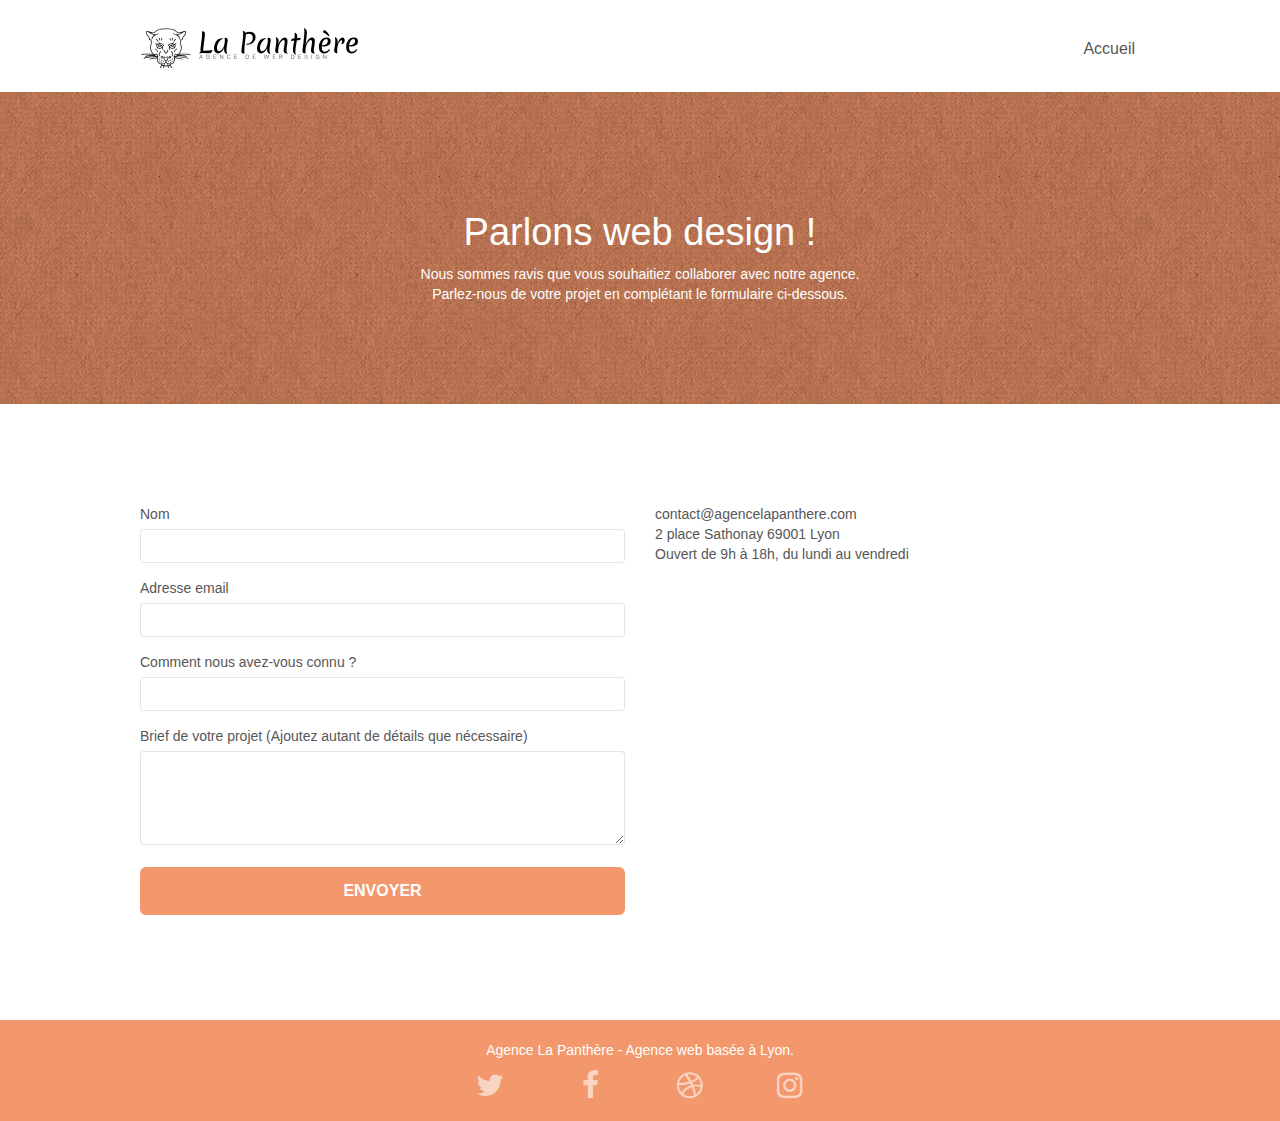
==== commit 5e4beaa1: "Mise à jour CSS et HTML  pour validation" ====
--- a/page2.html
+++ b/page2.html
@@ -81,7 +81,7 @@
 			<!-- bloc-6 END -->
 
 			<!-- bloc-7 -->
-			<article class="bloc bgc-white l-bloc" id="bloc-7">
+			<section class="bloc bgc-white l-bloc" id="bloc-7">
 				<div class="container bloc-lg">
 					<div class="row">
 						<div class="col-sm-6">
@@ -121,7 +121,7 @@
 						</div>
 					</div>
 				</div>
-			</article>
+			</section>
 			<!-- bloc-7 END -->
 			<!-- ScrollToTop Button -->
 			<a class="bloc-button btn btn-d scrollToTop" onclick="scrollToTarget('1')"><span class="fa fa-chevron-up"></span></a>
@@ -137,22 +137,22 @@
 							<div class="row row-no-gutters social">
 								<div class="col-sm-3">
 									<div class="text-center">
-										<a class="social" href="index.html"><span class="fa fa-twitter icon-md"></span></a>
+										<a class="social" href="index.html" aria-label="Suivez-nous sur Twitter"><span class="fa fa-twitter icon-md"></span></a>
 									</div>
 								</div>
 								<div class="col-sm-3">
 									<div class="text-center">
-										<a class="social" href="index.html"><span class="fa fa-facebook icon-md"></span></a>
+										<a class="social" href="index.html" aria-label="Suivez-nous sur facebook"><span class="fa fa-facebook icon-md"></span></a>
 									</div>
 								</div>
 								<div class="col-sm-3">
 									<div class="text-center">
-										<a class="social" href="index.html"><span class="fa fa-dribbble icon-md"></span></a>
+										<a class="social" href="index.html" aria-label="Suivez-nous sur Dribble"><span class="fa fa-dribbble icon-md"></span></a>
 									</div>
 								</div>
 								<div class="col-sm-3">
 									<div class="text-center">
-										<a class="social" href="index.html"><span class="fa fa-instagram icon-md"></span></a>
+										<a class="social" href="index.html" aria-label="Suivez-nous sur Instagram"><span class="fa fa-instagram icon-md"></span></a>
 									</div>
 								</div>
 							</div>
--- a/style.css
+++ b/style.css
@@ -362,46 +362,7 @@
     z-index: 2;
 }
 
-@media (min-width: 768px) {
-    .site-navigation {
-        position: absolute;
-        top: 50%;
-        right: 20px;
-        transform: translate(0, -50%);
-        -webkit-transform: translateY(-50%);
-    }
-    .nav > li .dropdown-menu a,
-    .nav > li .dropdown-menu a:hover {
-        color: #484848;
-    }
-    .nav-invert .site-navigation {
-        left: 0;
-        right: 0;
-    }
-    .nav-center {
-        text-align: center;
-    }
-    .nav-center .navbar-header {
-        width: 100%;
-    }
-    .nav-center .navbar-header,
-    .nav-center .navbar-brand,
-    .nav-center .nav > li {
-        float: none;
-        display: inline-block;
-    }
-    .nav-center .site-navigation {
-        position: relative;
-        width: 100%;
-        right: 0;
-        margin-right: 0px;
-        margin-top: 20px;
-    }
-    .nav-center.mini-nav .navbar-toggle {
-        float: none;
-        margin: 10px auto 0;
-    }
-}
+
 
 .nav > li > .dropdown a {
     background: none!important;
@@ -677,7 +638,7 @@
 }
 
 p {
-    font-size: 11px;
+    font-size: 14px;
 }
 
 .tight-width-whitespace {
@@ -686,7 +647,7 @@
 }
 
 .h1 {
-    font-size: 20px;
+    font-size: 24px;
     font-family: "Open Sans";
 }
 
@@ -710,7 +671,7 @@
 }
 
 h3 {
-    font-size: 15px;
+    font-size: 18px;
     text-transform: uppercase;
     font-weight: 700;
     color: #333333!important;
@@ -735,12 +696,24 @@
     margin-top: 24px;
 }
 
+.size-logo {
+    width: 100px;
+    height: 100px;
+}
+
+.size-banniere {
+    width: 100%;
+    height:40px;
+}
+
 .white {
     color: #FFFFFF!important;
 }
 
 .portfolio-thumb {
     margin-bottom: 24px;
+    width: 100%;
+    height: 100%;
 }
 
 .portfolio-row {
@@ -775,7 +748,7 @@
 }
 
 .tc-white {
-    color: #F3976C!important;
+    color: #ffffff!important;
 }
 
 .btn-atomic-tangerine {
@@ -818,11 +791,53 @@
 }
 
 .bg-banniere {
-    background-image: url("img/agence-la-panthere.jpg");
+    background-image: url("img/agence-la-panthere.webp");
 }
 
 .bg-presentation {
-    background-image: url("img/image-de-presentation.bmp");
+    background-image: url("img/image-de-presentation.webp");
+}
+
+
+@media (min-width: 768px) {
+    .site-navigation {
+        position: absolute;
+        top: 50%;
+        right: 20px;
+        transform: translate(0, -50%);
+        -webkit-transform: translateY(-50%);
+    }
+    .nav > li .dropdown-menu a,
+    .nav > li .dropdown-menu a:hover {
+        color: #484848;
+    }
+    .nav-invert .site-navigation {
+        left: 0;
+        right: 0;
+    }
+    .nav-center {
+        text-align: center;
+    }
+    .nav-center .navbar-header {
+        width: 100%;
+    }
+    .nav-center .navbar-header,
+    .nav-center .navbar-brand,
+    .nav-center .nav > li {
+        float: none;
+        display: inline-block;
+    }
+    .nav-center .site-navigation {
+        position: relative;
+        width: 100%;
+        right: 0;
+        margin-right: 0px;
+        margin-top: 20px;
+    }
+    .nav-center.mini-nav .navbar-toggle {
+        float: none;
+        margin: 10px auto 0;
+    }
 }
 
 @media (max-width: 1024px) {
@@ -848,13 +863,13 @@
     }
 }
 
-@media only screen and (min-device-width: 768px) and (max-device-width: 1024px) and (orientation: landscape) {
+@media only screen and (min-width: 768px) and (max-width: 1024px) and (orientation: landscape) {
     .b-parallax {
         background-attachment: scroll;
     }
 }
 
-@media only screen and (min-device-width: 1024px) and (max-device-width: 1366px) and (-webkit-min-device-pixel-ratio: 1.5) {
+@media only screen and (min-width: 1024px) and (max-width: 1366px) and (-webkit-min-device-pixel-ratio: 1.5) {
     .b-parallax {
         background-attachment: scroll;
     }
@@ -872,10 +887,6 @@
         overflow-x: hidden;
         position: relative;
     }
-    .bloc {
-        padding-left: constant(safe-area-inset-left);
-        padding-right: constant(safe-area-inset-right);
-    }
     .bloc-group,
     .bloc-group .bloc {
         display: block;
@@ -884,8 +895,6 @@
     .bloc-fill-screen .fill-bloc-top-edge,
     .bloc-fill-screen .fill-bloc-bottom-edge {
         padding: 0 20px;
-        padding-left: constant(safe-area-inset-left);
-        padding-right: constant(safe-area-inset-right);
     }
 }
 
--- a/css/et-line.css
+++ b/css/et-line.css
@@ -3,7 +3,8 @@
     src: url(../fonts/et-line.eot);
     src: url(../fonts/et-line.eot?#iefix) format('embedded-opentype'), url(../fonts/et-line.woff) format('woff'), url(../fonts/et-line.ttf) format('truetype'), url(../fonts/et-line.svg#et-line) format('svg');
     font-weight: 400;
-    font-style: normal
+    font-style: normal;
+    font-display: swap;
 }
 
 .et-icon-adjustments,
